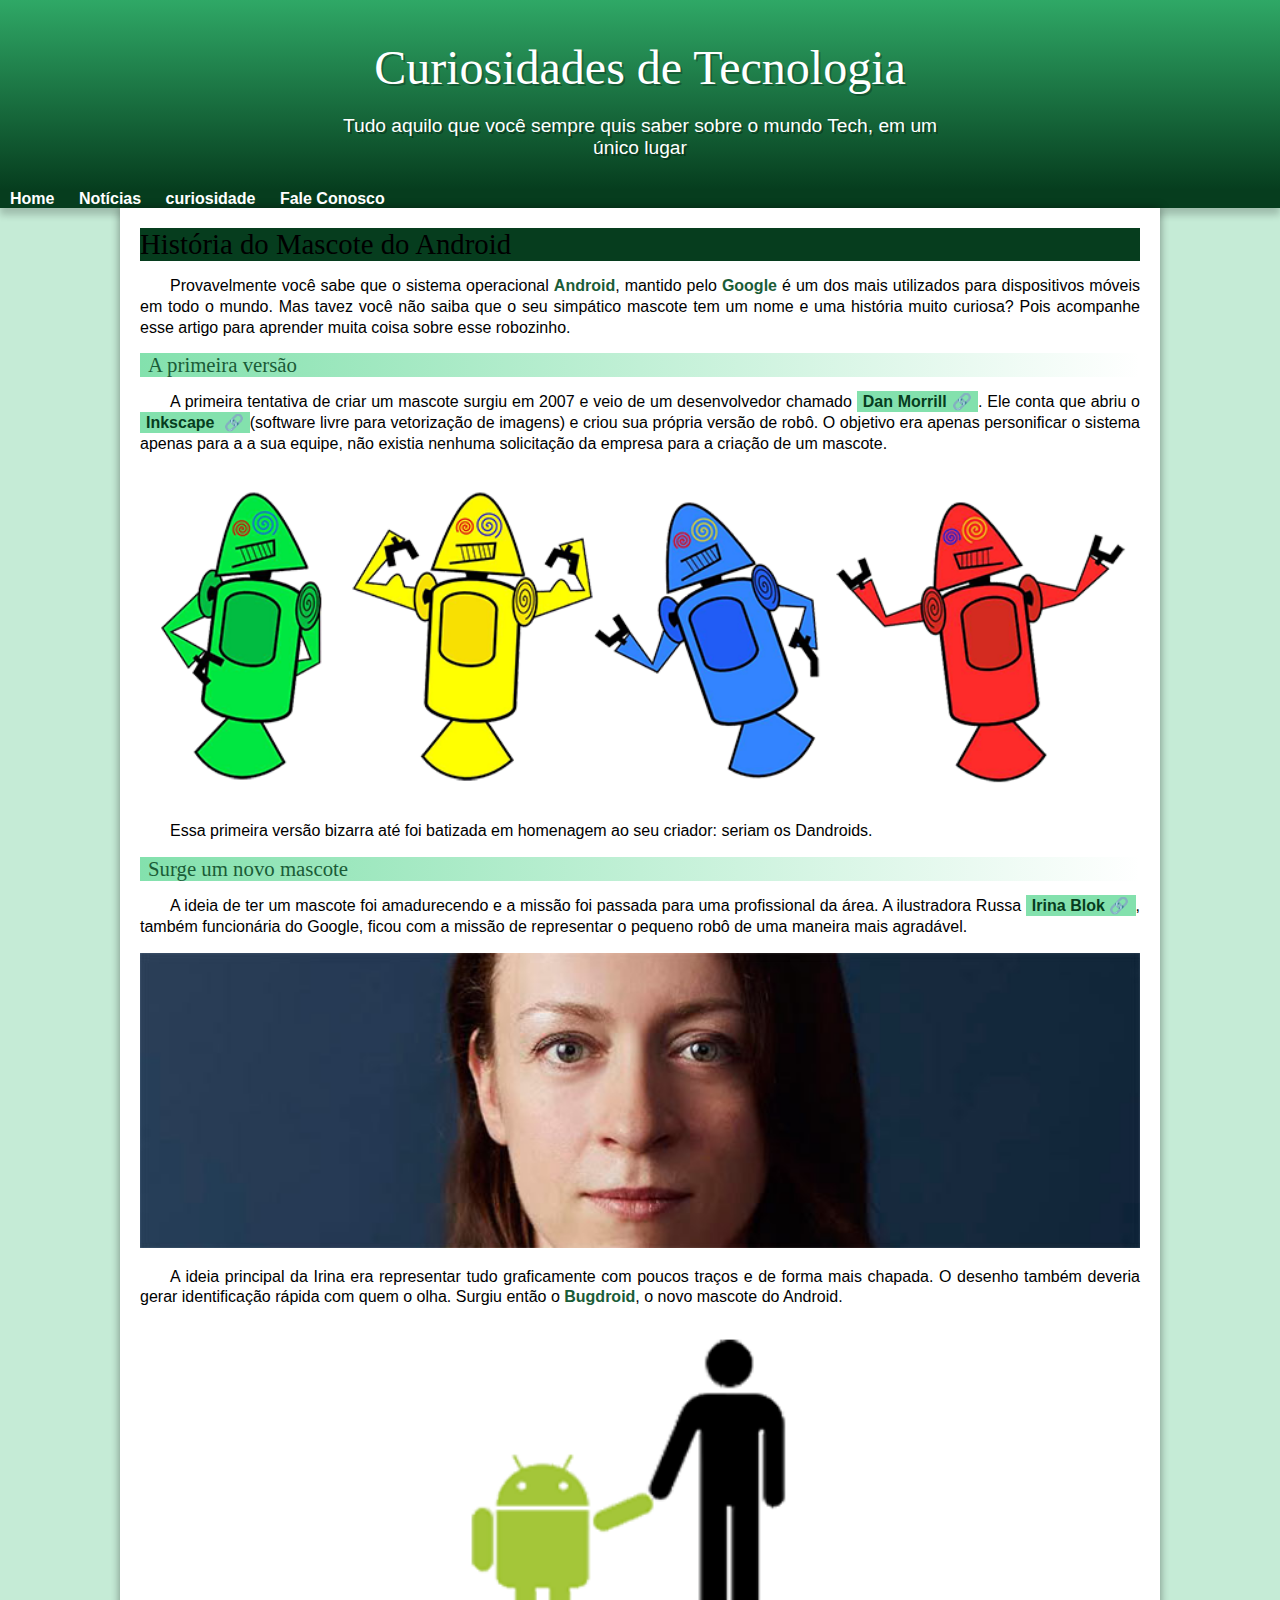
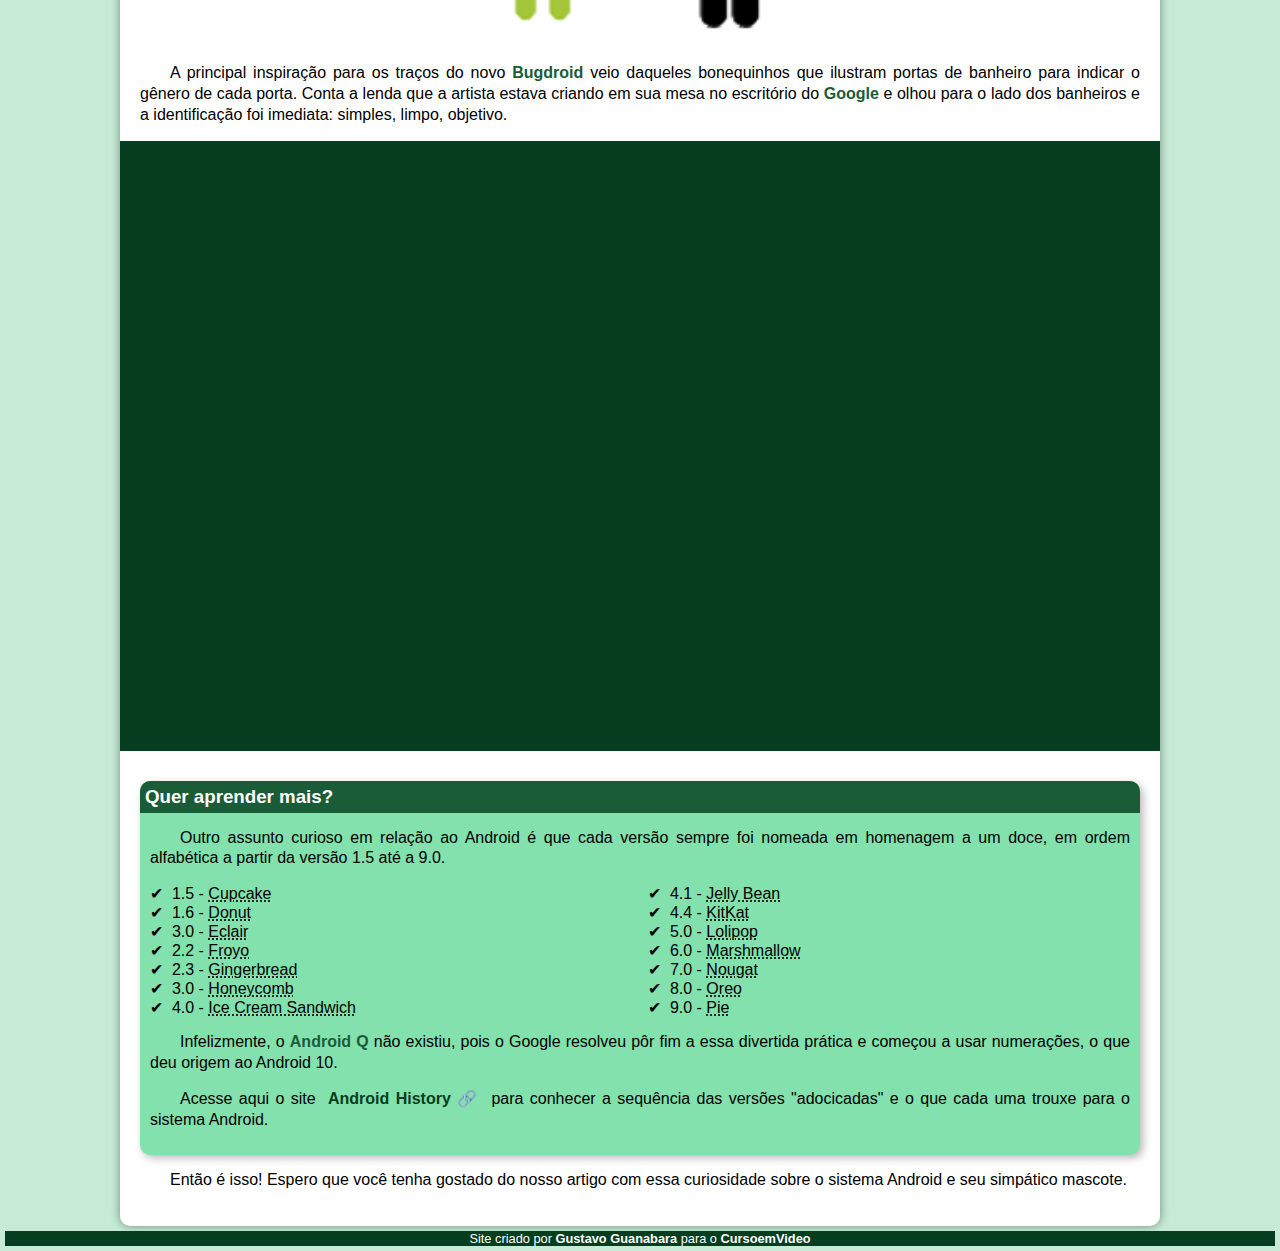
==== android.html @ 433a76b1 "Corrigindo o local da pasta dos arquivos" ====
<!DOCTYPE html>
<html lang="pt-br">

<head>
    <meta charset="UTF-8">
    <meta http-equiv="X-UA-Compatible" content="IE=edge">
    <meta name="viewport" content="width=device-width, initial-scale=1.0">
    <title>Como surgiu o mascote do Android?</title>
    <link rel="shortcut icon" href="imagens/favicon.ico" type="image/x-icon">
    <link rel="stylesheet" href="estilo/style.css">
</head>

<body>
    <header>
        <h1>Curiosidades de Tecnologia</h1>
        <p>Tudo aquilo que você sempre quis saber sobre o mundo Tech, em um único lugar</p>

    </header>
    <nav>
        <a href="#">Home</a>
        <a href="#">Notícias</a>
        <a href="#">curiosidade</a>
        <a href="#">Fale Conosco</a>
    </nav>
    <main>
        <article>
            <h1>História do Mascote do Android</h1>

            <p>Provavelmente você sabe que o sistema operacional <strong>Android</strong>, mantido pelo <strong>Google</strong> é um dos mais utilizados para dispositivos móveis em todo o mundo. Mas tavez você não saiba que o seu simpático mascote tem um nome e uma história muito curiosa? Pois acompanhe esse artigo para aprender muita coisa sobre esse robozinho.</p>

            <h2>A primeira versão</h2>

            <p>A primeira tentativa de criar um mascote surgiu em 2007 e veio de um desenvolvedor chamado <a href="https://ausdroid.net/2013/01/04/dan-morrill-shows-us-the-android-mascots-that-could-have-been/" class="externo" target="_blank">Dan Morrill</a>. Ele conta que abriu o <a href="https://inkscape.org/pt-br/" class="externo" target="_blank">Inkscape </a>(software livre para vetorização de imagens) e criou sua própria versão de robô. O objetivo era apenas personificar o sistema apenas para a a sua equipe, não existia nenhuma solicitação da empresa para a criação de um mascote.</p>

            <picture>
                <source media="(max-width: 650px)" srcset="imagens/dan-droids-pq.png">
                <img src="imagens/dan-droids.png" alt="Primeiro mascote do Android" >
            </picture>

            <p>Essa primeira versão bizarra até foi batizada em homenagem ao seu criador: seriam os Dandroids.</p>

            <H2>Surge um novo mascote</H2>

            <p>A ideia de ter um mascote foi amadurecendo e a missão foi passada para uma profissional da área. A ilustradora Russa <a href="https://www.irinablok.com/" class="externo" target="_blank">Irina Blok</a>, também funcionária do Google, ficou com a missão de representar o pequeno robô de uma maneira mais agradável.</p>

            <picture>
                <source media="(max-width: 650px)" srcset="imagens/irina-blok-pq.jpg">
                <img src="imagens/irina-blok.jpg" alt="Irina Blok, criadora do Bugdroid">
            </picture>

            <p>
                A ideia principal da Irina era representar tudo graficamente com poucos traços e de forma mais chapada. O desenho também deveria gerar identificação rápida com quem o olha. Surgiu então o <strong>Bugdroid</strong>, o novo mascote do Android.
            </p>

            <img src="imagens/bugdroid.png" class="pequena" alt="Bugdroid">

            <p>
                A principal inspiração para os traços do novo <strong>Bugdroid </strong>veio daqueles bonequinhos que ilustram portas de banheiro para indicar o gênero de cada porta. Conta a lenda que a artista estava criando em sua mesa no escritório do <strong>Google</strong> e olhou para o lado dos banheiros e a identificação foi imediata: simples, limpo,
                objetivo.
            </p>

            <div class="video">
                <iframe width="560" height="315" src="https://www.youtube.com/embed/l2UDgpLz20M" title="YouTube video player" frameborder="0" allow="accelerometer; autoplay; clipboard-write; encrypted-media; gyroscope; picture-in-picture" allowfullscreen>
                </iframe>
            </div>

            <aside>
                <h3>Quer aprender mais?</h3>

                <p>
                    Outro assunto curioso em relação ao Android é que cada versão sempre foi nomeada em homenagem a um doce,
                    em ordem alfabética a partir da versão 1.5 até a 9.0.
                </p>
                <ul>
                    <li>1.5 - <abbr title="Bolo de Copo">Cupcake</abbr></li>
                    <li>1.6 - <abbr title="Rosquinha">Donut</abbr></li>
                    <li>3.0 - <abbr title="Bomba">Eclair</abbr></li>
                    <li>2.2 - <abbr title="Iogurte Congelado">Froyo</abbr></li>
                    <li>2.3 - <abbr title="Biscoito de Gengibre">Gingerbread</abbr></li>
                    <li>3.0 - <abbr title="Favo de Mel">Honeycomb</abbr></li>
                    <li>4.0 - <abbr title="Sanduíche de sorvete">Ice Cream Sandwich</abbr></li>
                    <li>4.1 - <abbr title="Jujuba">Jelly Bean</abbr></li>
                    <li>4.4 - <abbr title="KitKat">KitKat</abbr></li>
                    <li>5.0 - <abbr title="Pirulito">Lolipop</abbr></li>
                    <li>6.0 - <abbr title="Marshmallow">Marshmallow</abbr></li>
                    <li>7.0 - <abbr title="Torrone">Nougat</abbr></li>
                    <li>8.0 - <abbr title="Oreo">Oreo</abbr></li>
                    <li>9.0 - <abbr title="Torta">Pie</abbr></li>
                </ul>
                <p>
                    Infelizmente, o <strong>Android Q</strong> não existiu, pois o Google resolveu pôr fim a essa divertida prática e começou
                    a usar numerações, o que deu origem ao Android 10.
                </p>

                <p>
                    Acesse aqui o site <a href="https://www.android.com/intl/pt-BR_br/what-is-android/" class="externo" target="_blank">Android History</a> para conhecer a sequência das versões "adocicadas" e o que cada uma
                    trouxe para o sistema Android.
                </p>
            </aside>

            <p>
                Então é isso! Espero que você tenha gostado do nosso artigo com essa curiosidade sobre o sistema Android e
                seu simpático mascote.
            </p>
        </article>
    </main>
    <footer>
    <p>
        Site criado por <a href="https://gustavoguanabara.github.io/
        " target="_blank">Gustavo Guanabara</a> para o <a href="https://www.youtube.com/channel/UCrWvhVmt0Qac3HgsjQK62FQ">CursoemVideo</a>
    </p></footer>
</body>

</html>
---- estilo/style.css ----
@charset "UTF-8";

@font-face {
    font-family: Bebas Neue;
    src: url(../pacote-projeto-d010/fontes/BebasNeue-Regular.ttf) format('truetype');
    font-weight: 400;
}

@font-face {
    font-family: Android;
    src: url(../pacote-projeto-d010/fontes/idroid.otf) format('opentype');
    font-weight: normal;
}


:root{
    --cor0:#c5ebd6;
    --cor1:#83e1ad;
    --cor2:#3ddc84;
    --cor3:#2fa866;
    --cor4:#1a5c37;
    --cor5:#063d1e;

    --fonte-padrao: Arial, Verdana, Helvetica, sans-serif;
    --fonte-destaque: 'Bebas Neue', cursive;
    --fonte-android: 'Android', cursiva;
}

*{
  margin: 0px;
  padding: 0px;
}


a.externo::after{
    content: '\00A0\1f517';
}

body{
    background-color: var(--cor0);
    font-family: var(--fonte-padrao);
}

header{
    background-image: linear-gradient(to bottom, var(--cor3), var(--cor5));
    min-height: 150px;
    text-align: center;
    padding-top: 40px;
}

header > h1 {
    color: white;
    font-family: var(--fonte-destaque);
    font-size: 3em;
    font-weight: normal;
    margin-bottom: 20px;
    text-shadow: 2px 2px 0px rgba(0, 0, 0, 0.267);
}

header > p {
    font-family: var(--fonte-padrao);
    font-size: 1.2em;
    color: white;
    max-width: 600px;
    padding-right: 10px;
    padding-left: 10px;
    margin: auto;
    text-shadow: 2px 2px 0px rgba(0, 0, 0, 0.315);

}

nav{
    background-color: var(--cor5);
    padding-right: 10px;
    box-shadow: 0px 7px 7px rgba(0, 0, 0, 0.192);
}

nav > a{
    color: white;
    padding: 10px;
    text-decoration: none;
    font-weight: bold;
    transition-duration: .5s;
}

nav >:hover{
    background-color: var(--cor3);
    color: var(--cor5);
}

main{
    min-width: 300px;
    max-width: 1000px;
    margin: auto;
    padding: 20px;
    background-color: white;
    box-shadow: 0px 0px 10px rgba(0, 0, 0, 0.418);
    border-bottom-left-radius: 10px;
    border-bottom-right-radius: 10px; 
}

main h1{
    background-color: var(--cor5);
    font-family: var(--fonte-android);
    font-weight: normal;
    font-size:  1.8em;
}

main h2{
    color: var(--cor4);
    font-family: var(--fonte-android);
    font-size: 1.3em;
    font-weight: normal;
    background-image: linear-gradient(to right, var(--cor1), transparent);
    text-indent: 8px;
}

main p{
    margin: 15px 0px;
    text-align: justify;
    text-indent: 30px;
    line-height: 1.3em;
}

main strong{
    color: var(--cor4);
    font-weight: bolder;
}

main a{
    text-decoration: none;
    font-weight: bold;
    color: var(--cor5);
    background-color: var(--cor1);
    padding: 2px 6px;
}

main a:hover{
    text-decoration: underline;
    color: var(--cor4);
}

main img{
    width: 100%;
}

main img.pequena{
    width: 50%;
    display: block;
    margin: auto;
}
div.video{
    background-color: var(--cor5);
    margin: 0px -20px 30px -20px;
    padding: 20px;
    padding: 30.5%;
    position: relative;
}

div.video > iframe{
    position: absolute;
    top: 5%;
    left: 5%;
    width: 90%;
    height: 90%;


}

aside{
    background-color: var(--cor1);
    padding: 10px;
    border-radius: 10px;
    box-shadow: 3px 3px 8px rgba(0, 0, 0, 0.281);
}

aside > h3{
    background-color: var(--cor4);
    color: white;
    padding: 5px;
    margin: -10px -10px 0px -10px;
    border-radius: 10px 10px 0px 0px;
}

aside > ul{
    list-style-position: inside;
    columns: 2;
    list-style-type: '\2714\00A0\00A0';
}
    
footer{
    background-color: var(--cor5);
    color: white;
    text-align: center;
    font-size: 0.8em;
    margin: 5px;
}
footer a{
    color: white;
    font-weight: bolder;
    text-decoration: none;
}

footer a:hover{
    text-decoration: underline;
    color: var(--cor1);
}
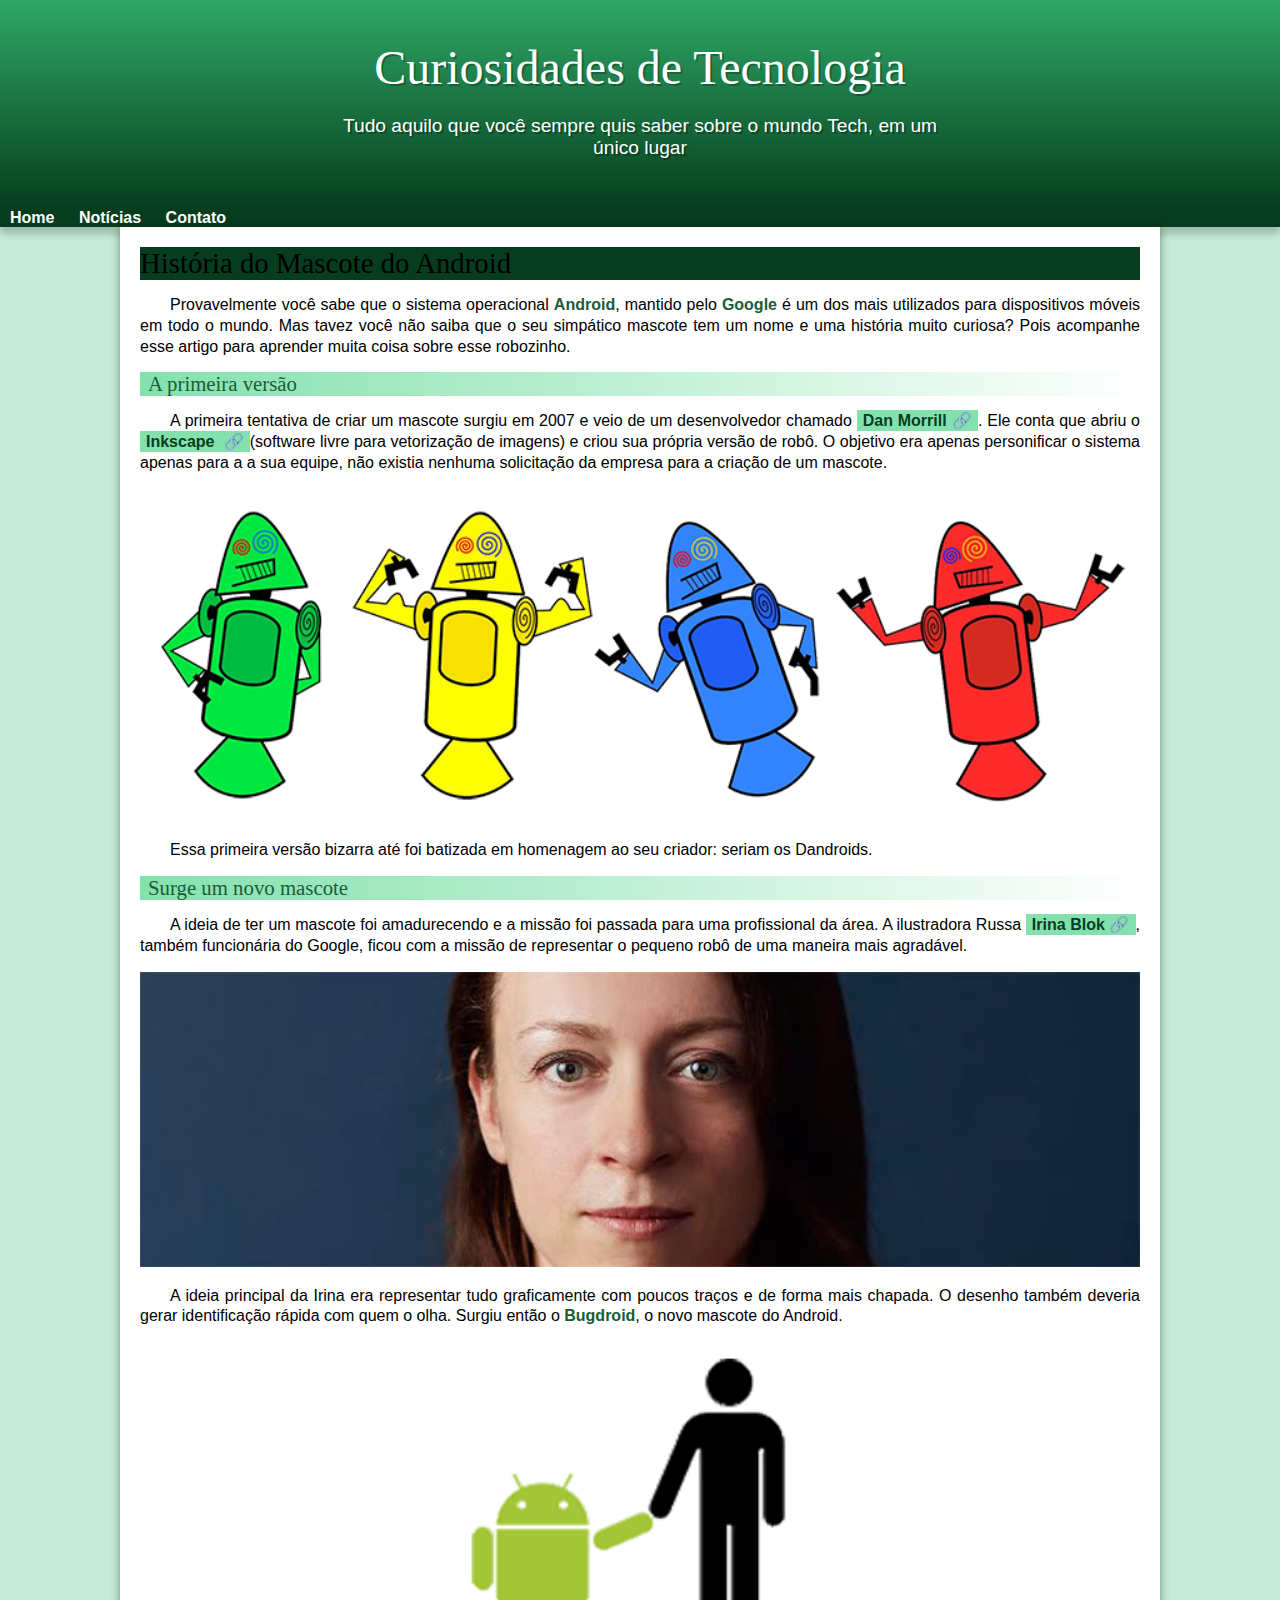
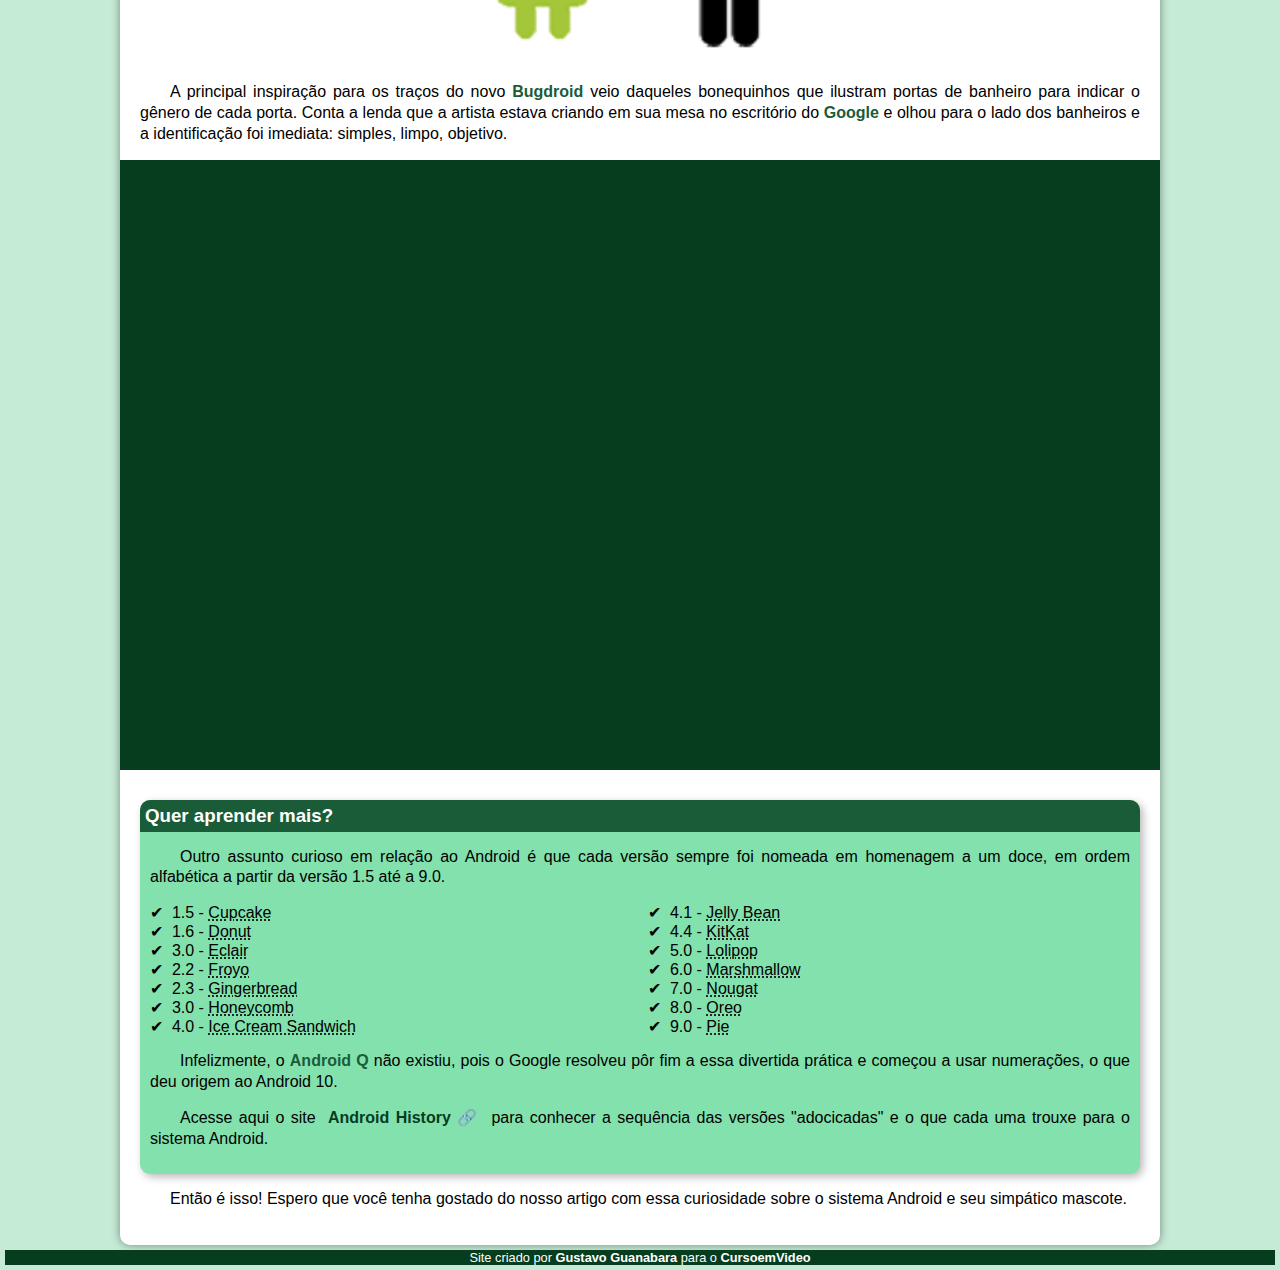
==== commit 07d6d790: "Problema de padding corrigido" ====
--- a/android.html
+++ b/android.html
@@ -19,8 +19,7 @@
     <nav>
         <a href="#">Home</a>
         <a href="#">Notícias</a>
-        <a href="#">curiosidade</a>
-        <a href="#">Fale Conosco</a>
+        <a href="#">Contato</a>
     </nav>
     <main>
         <article>
--- a/estilo/style.css
+++ b/estilo/style.css
@@ -65,6 +65,7 @@
     padding-right: 10px;
     padding-left: 10px;
     margin: auto;
+    padding-bottom: 50px;
     text-shadow: 2px 2px 0px rgba(0, 0, 0, 0.315);
 
 }
